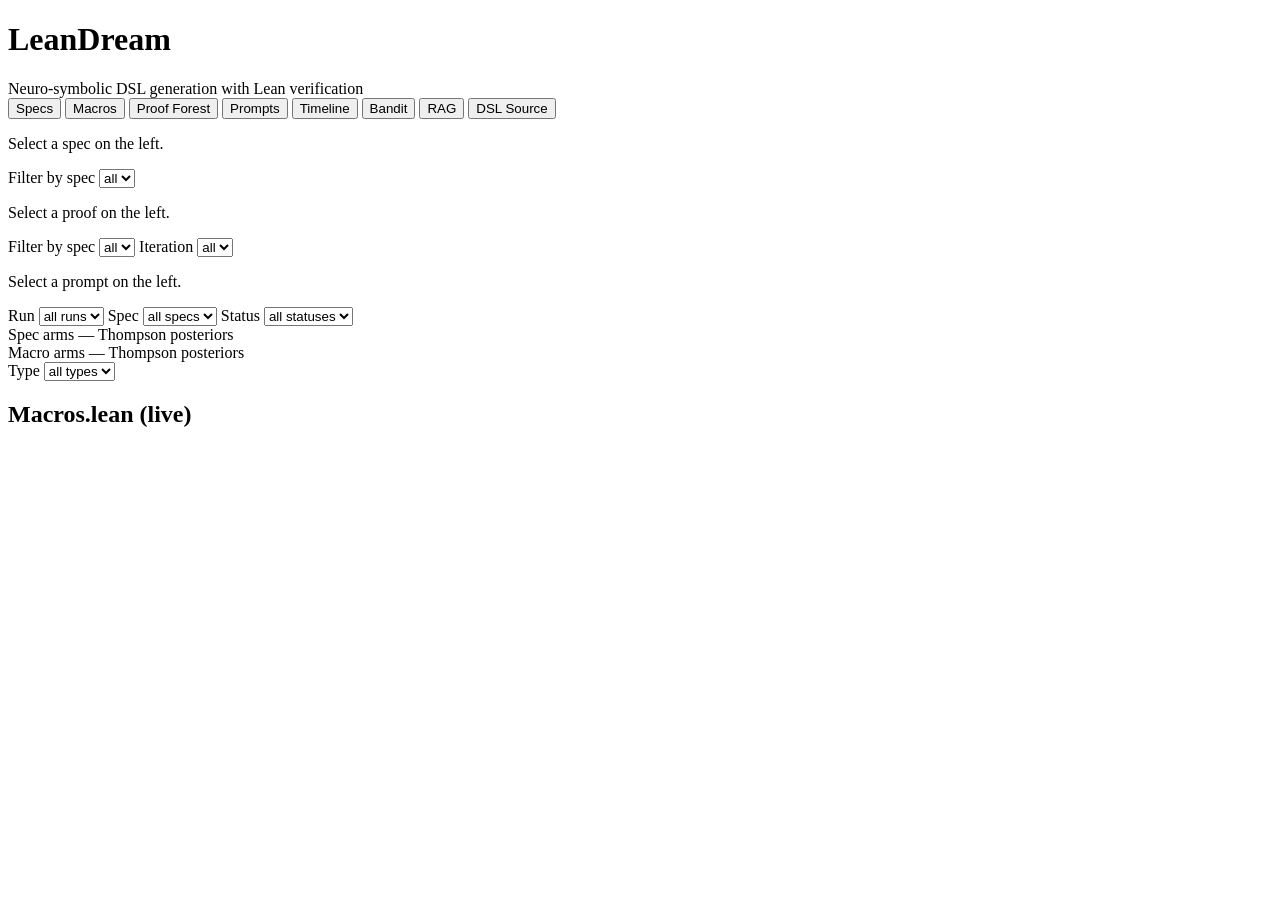
==== python/leandream/web_static/index.html @ 2ec2caf0 "Fix repo root layout" ====
<!doctype html>
<html lang="en">
<head>
  <meta charset="utf-8" />
  <title>LeanDream Viewer</title>
  <meta name="viewport" content="width=device-width, initial-scale=1" />
  <link rel="stylesheet" href="/static/style.css" />
</head>
<body>
  <header>
    <h1>LeanDream</h1>
    <div class="tagline">Neuro-symbolic DSL generation with Lean verification</div>
    <div id="stats" class="stats"></div>
  </header>

  <nav class="tabs">
    <button data-tab="specs" class="active">Specs</button>
    <button data-tab="macros">Macros</button>
    <button data-tab="proofs">Proof Forest</button>
    <button data-tab="prompts">Prompts</button>
    <button data-tab="timeline">Timeline</button>
    <button data-tab="bandit">Bandit</button>
    <button data-tab="rag">RAG</button>
    <button data-tab="dsl">DSL Source</button>
  </nav>

  <main>
    <section id="tab-specs" class="tab active">
      <div class="split">
        <aside id="specs-list" class="list"></aside>
        <article id="specs-detail" class="detail">
          <p class="empty">Select a spec on the left.</p>
        </article>
      </div>
    </section>

    <section id="tab-macros" class="tab">
      <div id="macros-table"></div>
    </section>

    <section id="tab-proofs" class="tab">
      <div class="split">
        <aside class="list">
          <label>Filter by spec
            <select id="proof-filter">
              <option value="">all</option>
            </select>
          </label>
          <div id="proofs-list"></div>
        </aside>
        <article id="proofs-detail" class="detail">
          <p class="empty">Select a proof on the left.</p>
        </article>
      </div>
    </section>

    <section id="tab-prompts" class="tab">
      <div class="split">
        <aside class="list">
          <label>Filter by spec
            <select id="prompt-filter">
              <option value="">all</option>
            </select>
          </label>
          <label>Iteration
            <select id="prompt-iter-filter">
              <option value="">all</option>
            </select>
          </label>
          <div id="prompts-list"></div>
        </aside>
        <article id="prompts-detail" class="detail">
          <p class="empty">Select a prompt on the left.</p>
        </article>
      </div>
    </section>

    <section id="tab-timeline" class="tab">
      <div class="toolbar">
        <label>Run
          <select id="timeline-run-filter"><option value="">all runs</option></select>
        </label>
        <label>Spec
          <select id="timeline-spec-filter"><option value="">all specs</option></select>
        </label>
        <label>Status
          <select id="timeline-status-filter"><option value="">all statuses</option></select>
        </label>
      </div>
      <div id="timeline-table"></div>
    </section>

    <section id="tab-bandit" class="tab">
      <div class="bandit-panels">
        <div>
          <div class="section-label">Spec arms — Thompson posteriors</div>
          <div id="bandit-spec-table"></div>
        </div>
        <div>
          <div class="section-label">Macro arms — Thompson posteriors</div>
          <div id="bandit-macro-table"></div>
        </div>
      </div>
    </section>

    <section id="tab-rag" class="tab">
      <div class="toolbar">
        <label>Type
          <select id="rag-type-filter"><option value="">all types</option></select>
        </label>
      </div>
      <div id="rag-cards"></div>
    </section>

    <section id="tab-dsl" class="tab">
      <h2>Macros.lean (live)</h2>
      <pre id="dsl-source"></pre>
    </section>
  </main>

  <script src="/static/app.js"></script>
</body>
</html>
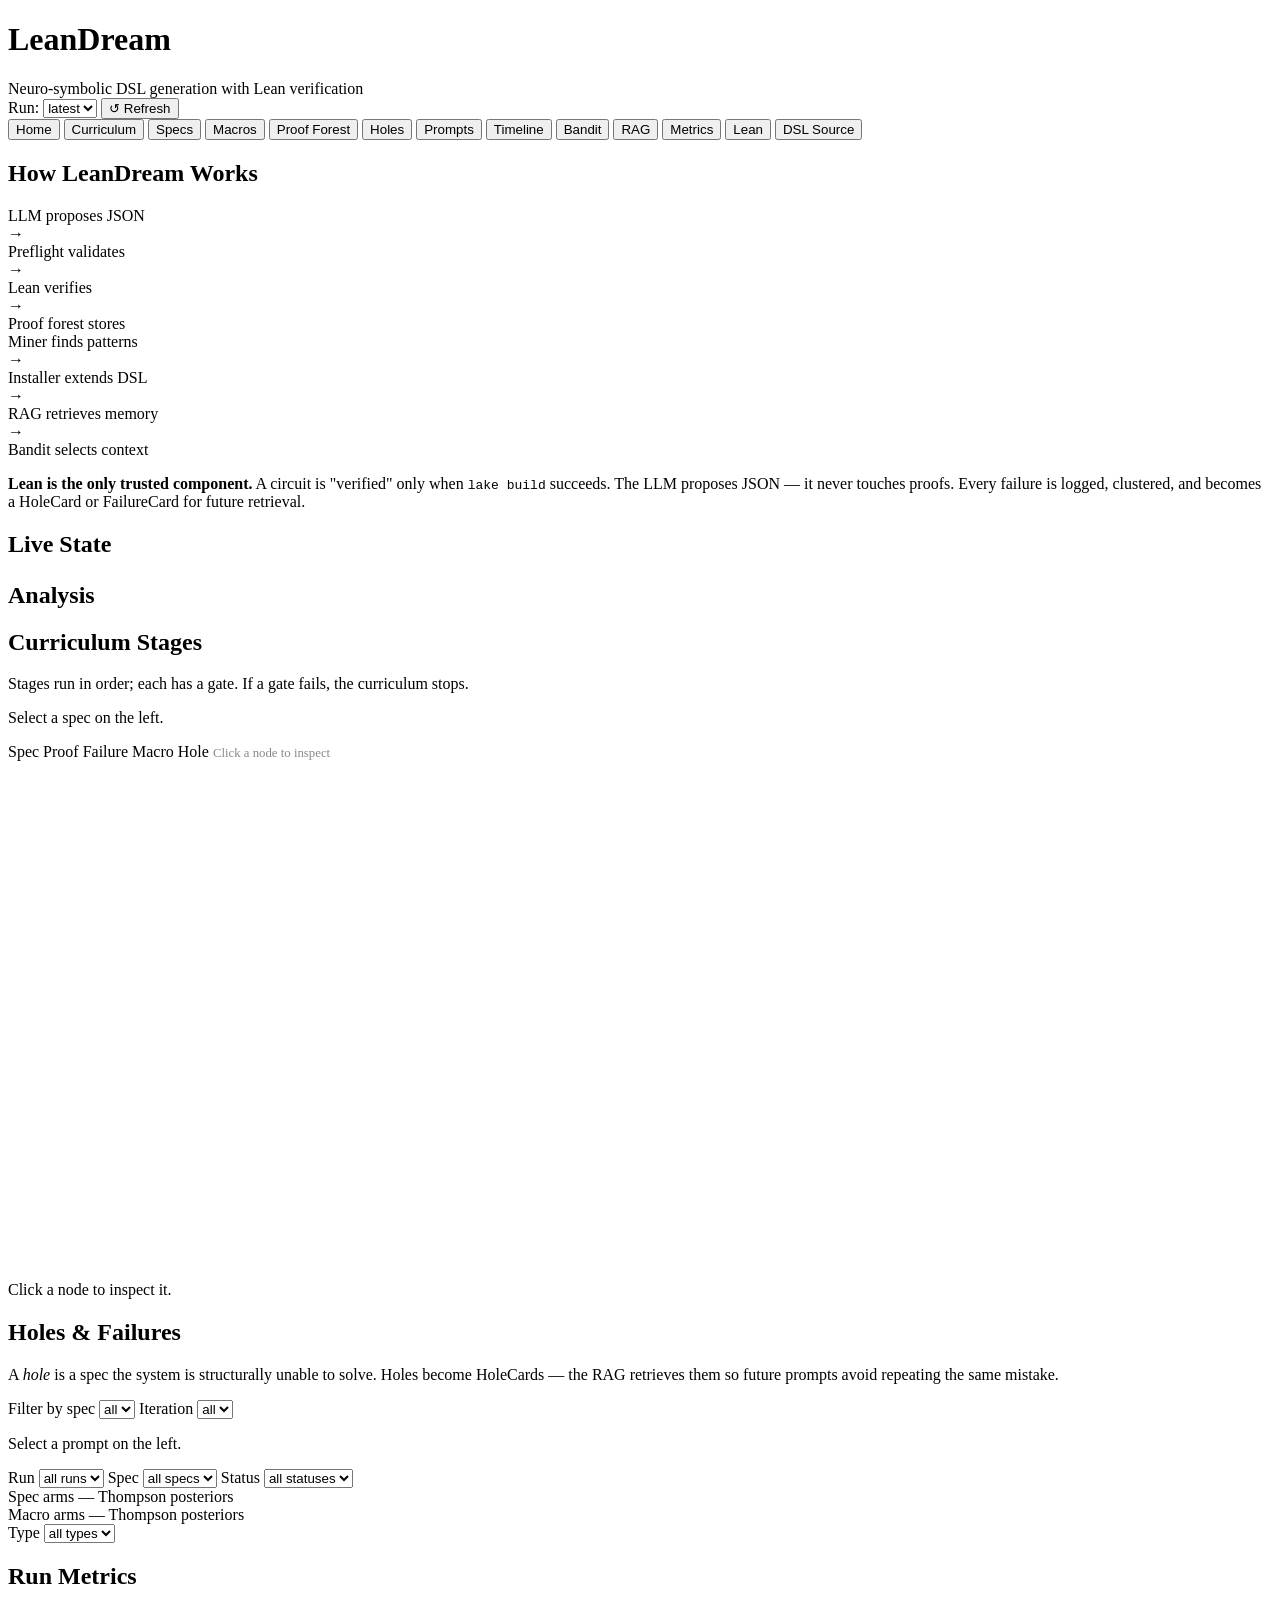
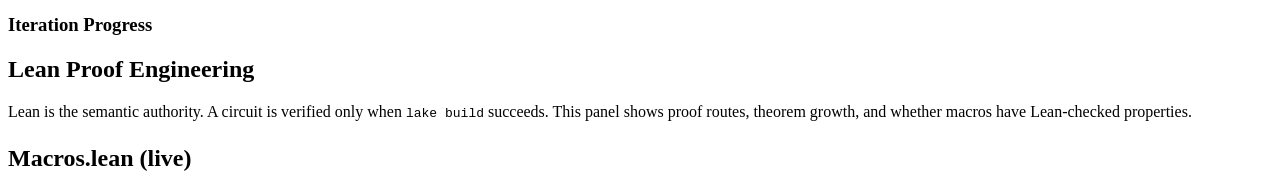
==== commit 22e9351a: "Add semantic role binding and V4.1 dashboard hardening" ====
--- a/python/leandream/web_static/index.html
+++ b/python/leandream/web_static/index.html
@@ -10,22 +10,80 @@
   <header>
     <h1>LeanDream</h1>
     <div class="tagline">Neuro-symbolic DSL generation with Lean verification</div>
+    <div class="header-run-bar">
+      <label class="run-label">Run:
+        <select id="global-run-select"><option value="">latest</option></select>
+      </label>
+      <span id="current-run-label" class="run-id-label"></span>
+      <button id="refresh-btn" class="refresh-btn" title="Reload current tab from disk">↺ Refresh</button>
+    </div>
     <div id="stats" class="stats"></div>
   </header>
 
   <nav class="tabs">
-    <button data-tab="specs" class="active">Specs</button>
+    <button data-tab="home" class="active">Home</button>
+    <button data-tab="curriculum">Curriculum</button>
+    <button data-tab="specs">Specs</button>
     <button data-tab="macros">Macros</button>
-    <button data-tab="proofs">Proof Forest</button>
+    <button data-tab="forest">Proof Forest</button>
+    <button data-tab="holes">Holes</button>
     <button data-tab="prompts">Prompts</button>
     <button data-tab="timeline">Timeline</button>
     <button data-tab="bandit">Bandit</button>
     <button data-tab="rag">RAG</button>
+    <button data-tab="metrics">Metrics</button>
+    <button data-tab="lean">Lean</button>
     <button data-tab="dsl">DSL Source</button>
   </nav>
 
   <main>
-    <section id="tab-specs" class="tab active">
+
+    <!-- HOME: Story view -->
+    <section id="tab-home" class="tab active">
+      <div class="home-layout">
+        <div class="home-story">
+          <h2>How LeanDream Works</h2>
+          <div class="pipeline-diagram">
+            <div class="pipe-step pipe-llm">LLM proposes JSON</div>
+            <div class="pipe-arrow">→</div>
+            <div class="pipe-step pipe-preflight">Preflight validates</div>
+            <div class="pipe-arrow">→</div>
+            <div class="pipe-step pipe-lean">Lean verifies</div>
+            <div class="pipe-arrow">→</div>
+            <div class="pipe-step pipe-forest">Proof forest stores</div>
+            <div class="pipe-break"></div>
+            <div class="pipe-step pipe-mine">Miner finds patterns</div>
+            <div class="pipe-arrow">→</div>
+            <div class="pipe-step pipe-install">Installer extends DSL</div>
+            <div class="pipe-arrow">→</div>
+            <div class="pipe-step pipe-rag">RAG retrieves memory</div>
+            <div class="pipe-arrow">→</div>
+            <div class="pipe-step pipe-bandit">Bandit selects context</div>
+          </div>
+          <p class="home-desc">
+            <strong>Lean is the only trusted component.</strong> A circuit is "verified" only when
+            <code>lake build</code> succeeds. The LLM proposes JSON — it never touches proofs.
+            Every failure is logged, clustered, and becomes a HoleCard or FailureCard for future retrieval.
+          </p>
+        </div>
+        <div class="home-stats-panel">
+          <h2>Live State</h2>
+          <div id="home-stats-grid" class="home-stats-grid"></div>
+          <h2 style="margin-top:1.5rem">Analysis</h2>
+          <div id="home-analysis"></div>
+        </div>
+      </div>
+    </section>
+
+    <!-- CURRICULUM -->
+    <section id="tab-curriculum" class="tab">
+      <h2>Curriculum Stages</h2>
+      <p class="home-desc">Stages run in order; each has a gate. If a gate fails, the curriculum stops.</p>
+      <div id="curriculum-stages"></div>
+    </section>
+
+    <!-- SPECS -->
+    <section id="tab-specs" class="tab">
       <div class="split">
         <aside id="specs-list" class="list"></aside>
         <article id="specs-detail" class="detail">
@@ -34,26 +92,42 @@
       </div>
     </section>
 
+    <!-- MACROS -->
     <section id="tab-macros" class="tab">
       <div id="macros-table"></div>
     </section>
 
-    <section id="tab-proofs" class="tab">
-      <div class="split">
-        <aside class="list">
-          <label>Filter by spec
-            <select id="proof-filter">
-              <option value="">all</option>
-            </select>
-          </label>
-          <div id="proofs-list"></div>
-        </aside>
-        <article id="proofs-detail" class="detail">
-          <p class="empty">Select a proof on the left.</p>
-        </article>
-      </div>
-    </section>
-
+    <!-- PROOF FOREST GRAPH -->
+    <section id="tab-forest" class="tab">
+      <div class="forest-toolbar">
+        <span class="legend-item"><span class="dot" style="background:#f59e0b"></span>Spec</span>
+        <span class="legend-item"><span class="dot" style="background:#22c55e"></span>Proof</span>
+        <span class="legend-item"><span class="dot" style="background:#f85149"></span>Failure</span>
+        <span class="legend-item"><span class="dot" style="background:#a855f7"></span>Macro</span>
+        <span class="legend-item"><span class="dot" style="background:#facc15"></span>Hole</span>
+        <span style="margin-left:auto;font-size:0.8rem;color:#888">Click a node to inspect</span>
+      </div>
+      <div class="forest-split">
+        <div id="forest-canvas-wrap">
+          <canvas id="forest-canvas" width="700" height="500"></canvas>
+        </div>
+        <div id="forest-detail" class="forest-detail">
+          <p class="empty">Click a node to inspect it.</p>
+        </div>
+      </div>
+    </section>
+
+    <!-- HOLES / FAILURES -->
+    <section id="tab-holes" class="tab">
+      <h2>Holes &amp; Failures</h2>
+      <p class="home-desc">
+        A <em>hole</em> is a spec the system is structurally unable to solve.
+        Holes become HoleCards — the RAG retrieves them so future prompts avoid repeating the same mistake.
+      </p>
+      <div id="holes-list"></div>
+    </section>
+
+    <!-- PROMPTS -->
     <section id="tab-prompts" class="tab">
       <div class="split">
         <aside class="list">
@@ -75,6 +149,7 @@
       </div>
     </section>
 
+    <!-- TIMELINE -->
     <section id="tab-timeline" class="tab">
       <div class="toolbar">
         <label>Run
@@ -90,6 +165,7 @@
       <div id="timeline-table"></div>
     </section>
 
+    <!-- BANDIT -->
     <section id="tab-bandit" class="tab">
       <div class="bandit-panels">
         <div>
@@ -103,6 +179,7 @@
       </div>
     </section>
 
+    <!-- RAG -->
     <section id="tab-rag" class="tab">
       <div class="toolbar">
         <label>Type
@@ -112,10 +189,32 @@
       <div id="rag-cards"></div>
     </section>
 
+    <!-- METRICS -->
+    <section id="tab-metrics" class="tab">
+      <h2>Run Metrics</h2>
+      <div id="metrics-summary" class="home-stats-grid"></div>
+      <h3 style="margin-top:1.5rem">Iteration Progress</h3>
+      <div id="metrics-chart"></div>
+    </section>
+
+    <!-- LEAN PROOF ENGINEERING -->
+    <section id="tab-lean" class="tab">
+      <h2>Lean Proof Engineering</h2>
+      <p class="home-desc">
+        Lean is the semantic authority. A circuit is verified only when <code>lake build</code> succeeds.
+        This panel shows proof routes, theorem growth, and whether macros have Lean-checked properties.
+      </p>
+      <div id="lean-proof-modes"></div>
+      <div id="lean-macro-theorems" style="margin-top:1.5rem"></div>
+      <div id="lean-theorem-gen" style="margin-top:1.5rem"></div>
+    </section>
+
+    <!-- DSL SOURCE -->
     <section id="tab-dsl" class="tab">
       <h2>Macros.lean (live)</h2>
       <pre id="dsl-source"></pre>
     </section>
+
   </main>
 
   <script src="/static/app.js"></script>
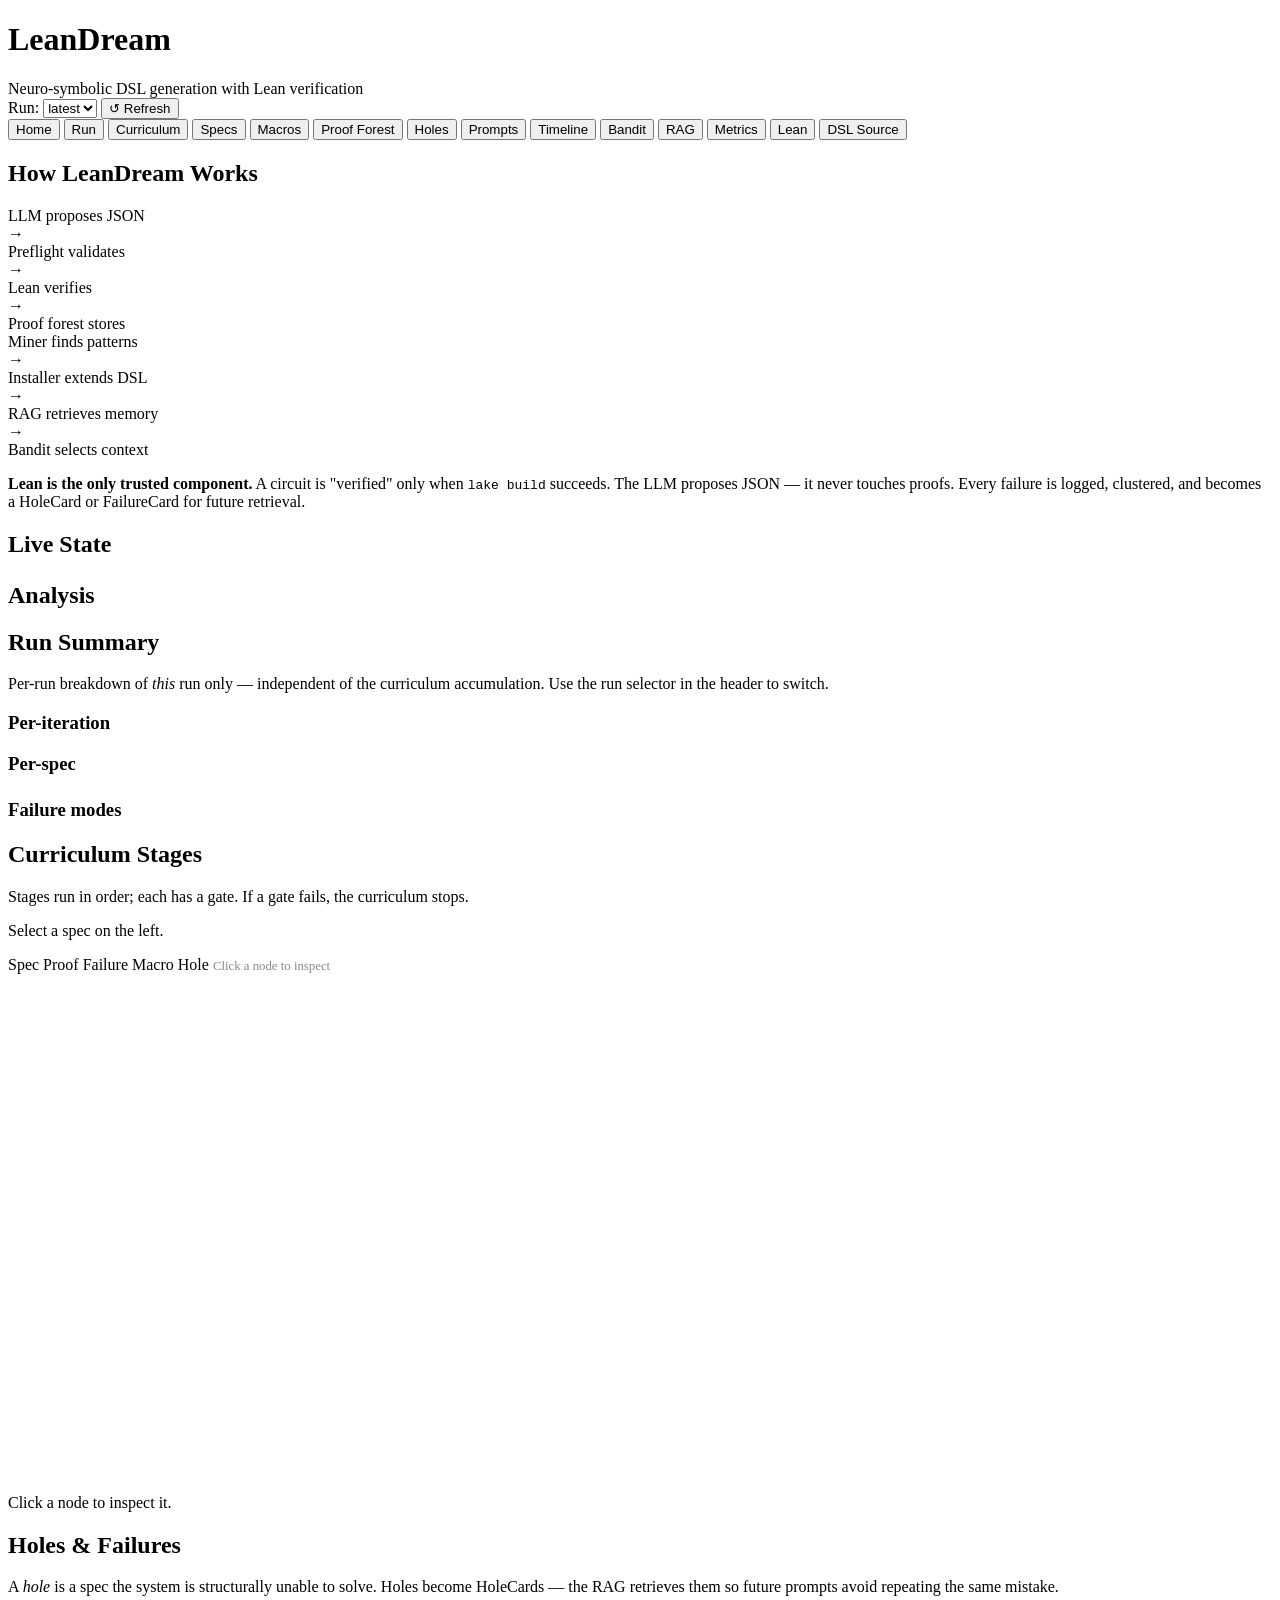
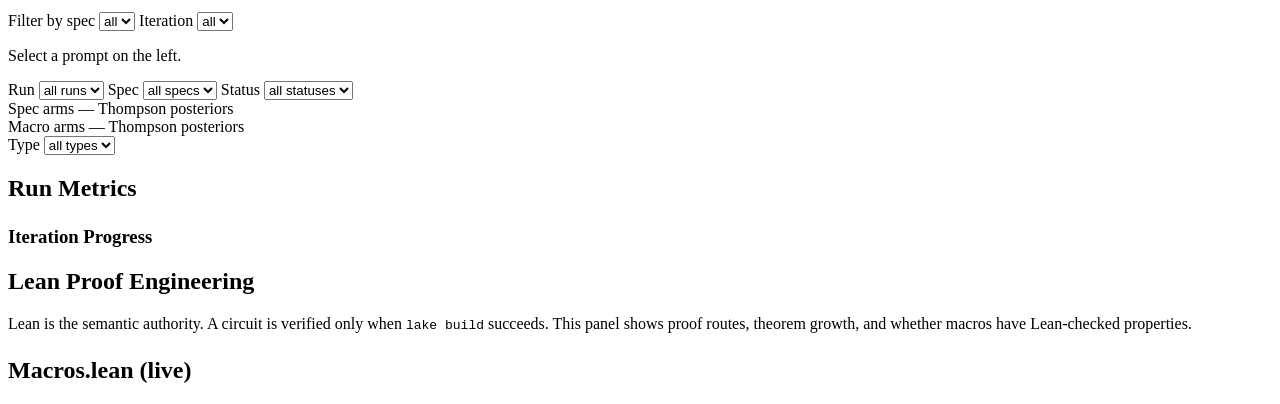
==== commit 22d60da9: "clean up" ====
--- a/python/leandream/web_static/index.html
+++ b/python/leandream/web_static/index.html
@@ -22,6 +22,7 @@
 
   <nav class="tabs">
     <button data-tab="home" class="active">Home</button>
+    <button data-tab="run">Run</button>
     <button data-tab="curriculum">Curriculum</button>
     <button data-tab="specs">Specs</button>
     <button data-tab="macros">Macros</button>
@@ -73,6 +74,28 @@
           <div id="home-analysis"></div>
         </div>
       </div>
+    </section>
+
+    <!-- RUN SUMMARY -->
+    <section id="tab-run" class="tab">
+      <h2>Run Summary</h2>
+      <p class="home-desc">
+        Per-run breakdown of <em>this</em> run only — independent of the curriculum
+        accumulation. Use the run selector in the header to switch.
+      </p>
+      <div id="run-header" class="home-stats-grid" style="margin-top:1rem"></div>
+      <div class="run-tables">
+        <div>
+          <h3 class="section-label">Per-iteration</h3>
+          <div id="run-iter-table"></div>
+        </div>
+        <div>
+          <h3 class="section-label">Per-spec</h3>
+          <div id="run-spec-table"></div>
+        </div>
+      </div>
+      <h3 class="section-label" style="margin-top:1.5rem">Failure modes</h3>
+      <div id="run-failures"></div>
     </section>
 
     <!-- CURRICULUM -->
